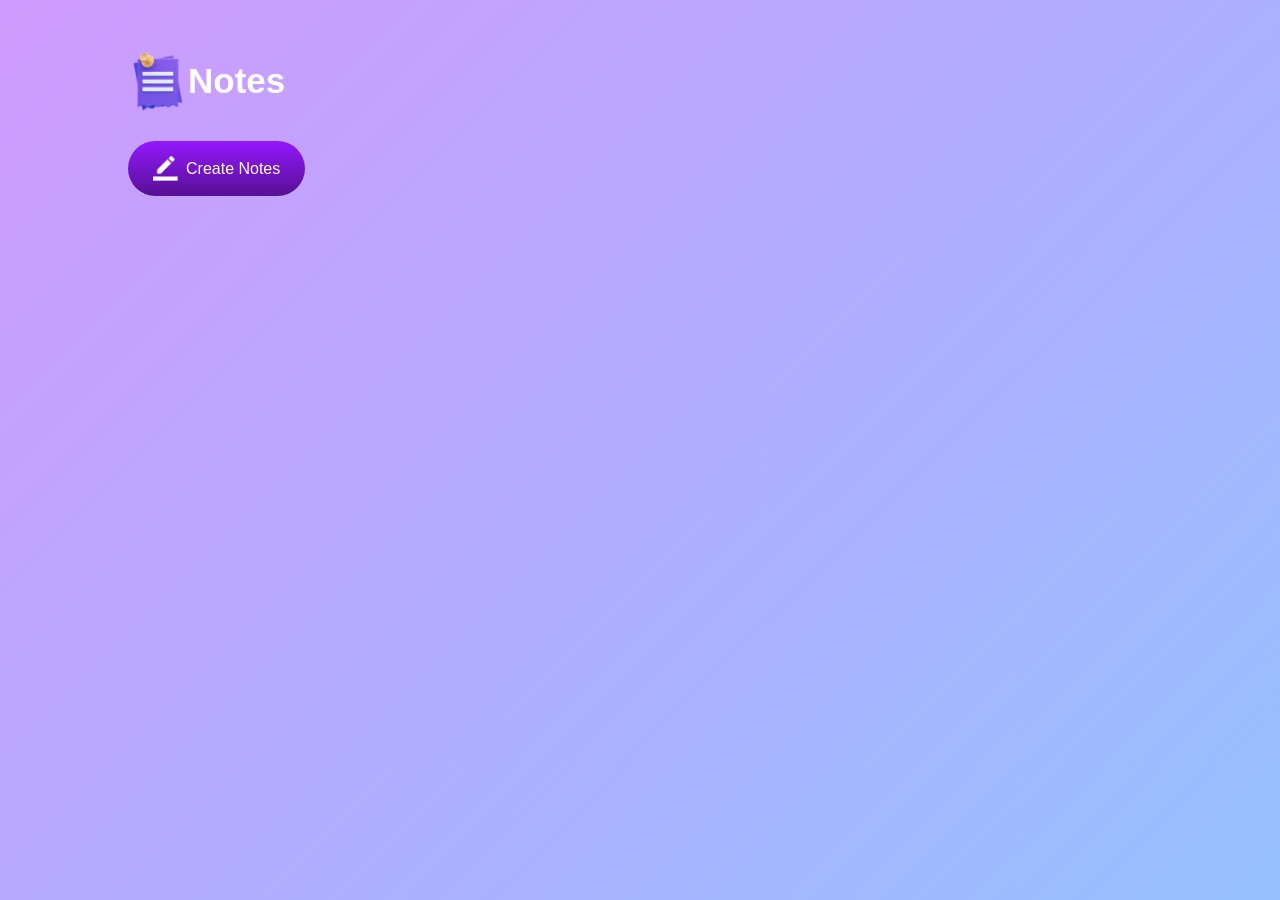
==== index.html @ ddc3372c "Add files via upload" ====
<!DOCTYPE html>
<html lang="en">

<head>
    <meta charset="UTF-8">
    <meta name="viewport" content="width=device-width, initial-scale=1.0">
    <title>Notes App</title>
    <link rel="stylesheet" href="syle.css">
</head>

<body>

    <div class="container">
        <h1><img src="images/notes.png" alt="">Notes</h1>
        <button class="btn"><img src="images/edit.png" alt="">Create Notes</button>
        <div class="notes-container">
            <!-- <p contenteditable="true" class="input-box">
                <img src="images/delete.png">
            </p> -->
        </div>
    </div>
    <script src="first.js"></script>
</body>

</html>
---- syle.css ----
* {
    margin: 0;
    padding: 0;
    font-family: 'Poppins', sans-serif;
    box-sizing: border-box;
}

.container {
    width: 100%;
    min-height: 100vh;
    background: linear-gradient(135deg, #cf9aff, #95c0ff);
    color: #fff;
    padding-top: 4%;
    padding-left: 10%;
}

.container h1 {
    display: flex;
    align-items: center;
    font-size: 35px;
    font-weight: 600;

}

.container h1 img {
    width: 60px;
}

.container button img {
    width: 25px;
    margin-right: 8px;
}

.container button {
    display: flex;
    align-items: center;
    background: linear-gradient(#9418fd, #571094);
    color: #fff;
    font-size: 16px;
    outline: 0;
    border: 0;
    border-radius: 40px;
    padding: 15px 25px;
    margin: 30px 0 20px;
    cursor: pointer;
}

.input-box {

    position: relative;
    width: 100%;
    max-width: 500px;
    min-height: 150px;
    background: #fff;
    color: #333;
    padding: 20px;
    margin: 20px 0;
    outline: none;
    border-radius: 5px;


}

.input-box img {
    width: 25px;
    position: absolute;
    bottom: 15px;
    right: 15px;
    cursor: pointer;

}
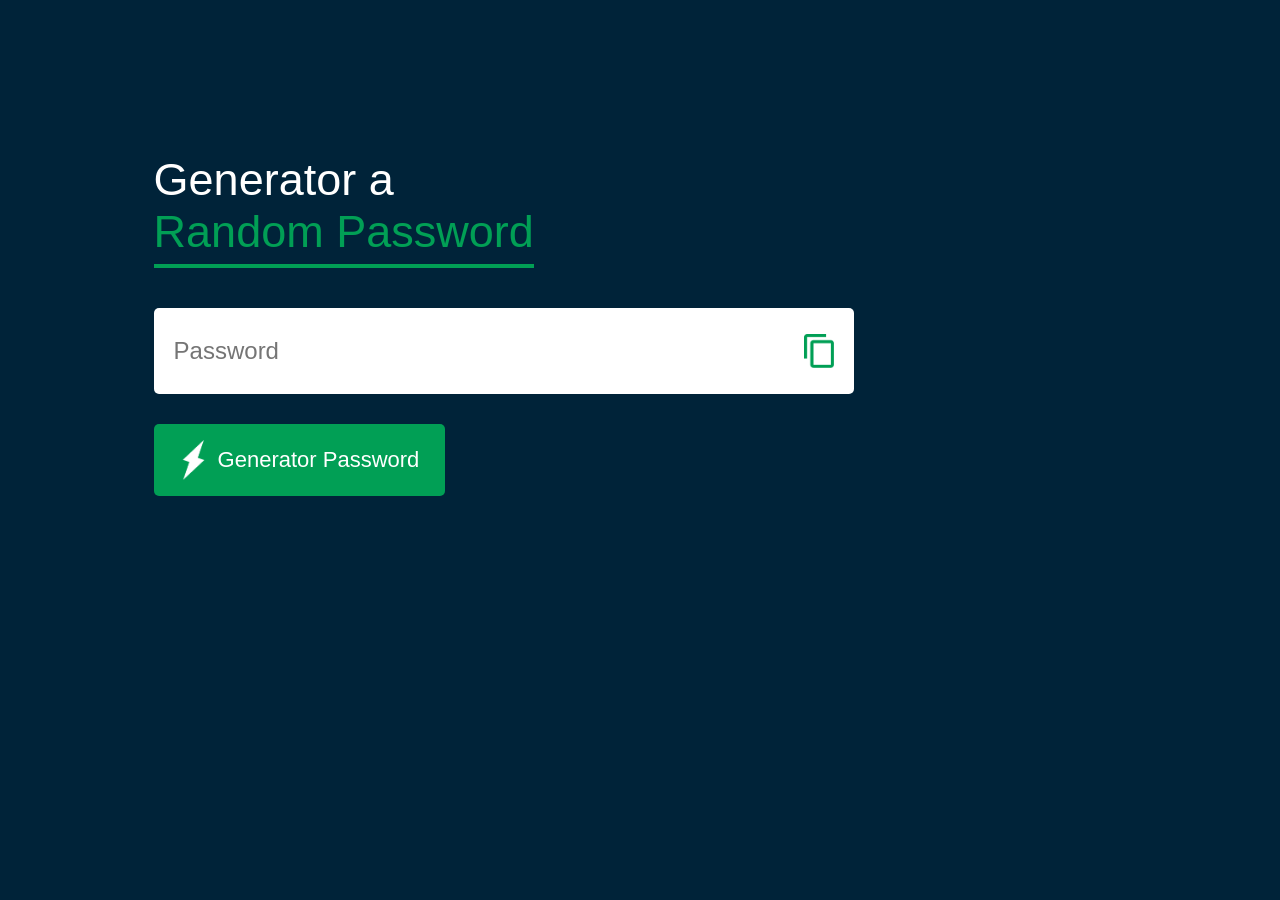
==== commit dc063e96: "Add files via upload" ====
--- a/index.html
+++ b/index.html
@@ -4,21 +4,22 @@
 <head>
     <meta charset="UTF-8">
     <meta name="viewport" content="width=device-width, initial-scale=1.0">
-    <title>Notes App</title>
-    <link rel="stylesheet" href="syle.css">
+    <title>Random Password Generator</title>
+    <link rel="stylesheet" href="style.css">
 </head>
 
 <body>
+    <div class="container">
+        <h1>Generator a <br> <span>Random Password</span></h1>
+        <div class="display" onclick="copyPassword()">
+            <input type="text" id="password" placeholder="Password">
+            <img src="images/copy.png" onclick="copyPassword()">
+        </div>
+        <button onclick="createPassword"><img src="images/generate.png">Generator Password</button>
 
-    <div class="container">
-        <h1><img src="images/notes.png" alt="">Notes</h1>
-        <button class="btn"><img src="images/edit.png" alt="">Create Notes</button>
-        <div class="notes-container">
-            <!-- <p contenteditable="true" class="input-box">
-                <img src="images/delete.png">
-            </p> -->
-        </div>
     </div>
+
+
     <script src="first.js"></script>
 </body>
 
--- a/style.css
+++ b/style.css
@@ -0,0 +1,73 @@
+* {
+    margin: 0;
+    padding: 0;
+    font-family: 'Poppins', sans-serif;
+    box-sizing: border-box;
+}
+
+body {
+    background: #002339;
+    color: #fff;
+}
+
+.container {
+    margin: 12%;
+    width: 90%;
+    max-width: 700px;
+}
+
+.display {
+    width: 100%;
+    margin-top: 50px;
+    margin-bottom: 30px;
+    background: #fff;
+    color: #333;
+    display: flex;
+    align-items: center;
+    justify-content: space-between;
+    padding: 26px 20px;
+    border-radius: 5px;
+}
+
+.container h1 {
+    font-weight: 500;
+    font-size: 45px;
+}
+
+.container h1 span {
+    color: #019f55;
+    border-bottom: 4px solid #019f55;
+    padding-bottom: 7px;
+}
+
+.display img {
+    width: 30px;
+    cursor: pointer;
+}
+
+.display input {
+    border: 0;
+    outline: 0;
+    font-size: 24px;
+}
+
+.container button img {
+    width: 28px;
+    margin-right: 10px;
+
+}
+
+.container button {
+    border: 0;
+    outline: 0;
+    background: #019f55;
+    color: #fff;
+    font-size: 22px;
+    font-weight: 300;
+    display: flex;
+    align-items: center;
+    justify-content: center;
+    padding: 16px 26px;
+    border-radius: 5px;
+    cursor: pointer;
+}
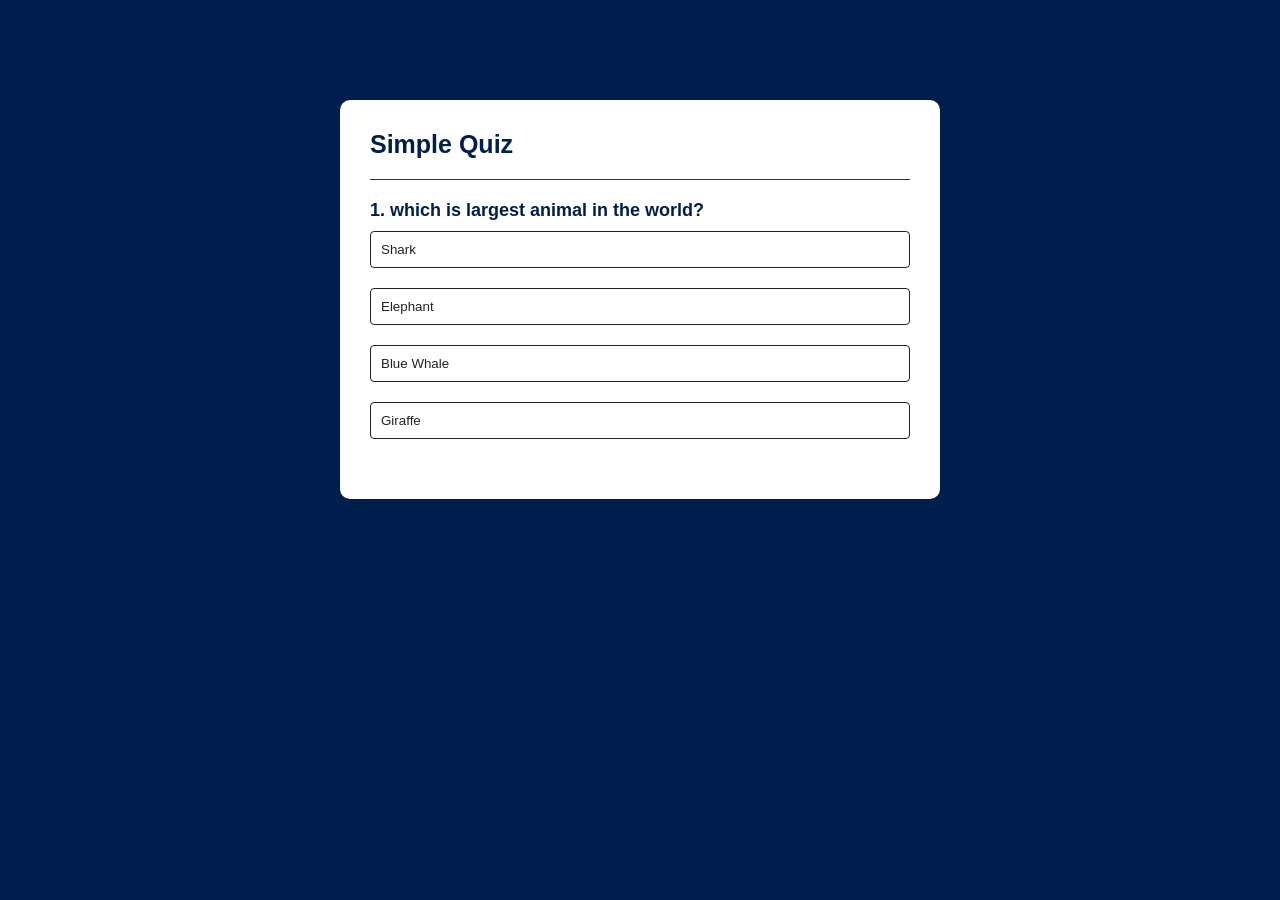
==== commit d0814925: "Add files via upload" ====
--- a/index.html
+++ b/index.html
@@ -4,22 +4,26 @@
 <head>
     <meta charset="UTF-8">
     <meta name="viewport" content="width=device-width, initial-scale=1.0">
-    <title>Random Password Generator</title>
+    <title>Quiz App</title>
     <link rel="stylesheet" href="style.css">
 </head>
 
 <body>
-    <div class="container">
-        <h1>Generator a <br> <span>Random Password</span></h1>
-        <div class="display" onclick="copyPassword()">
-            <input type="text" id="password" placeholder="Password">
-            <img src="images/copy.png" onclick="copyPassword()">
+    <div class="app">
+        <h1>Simple Quiz</h1>
+        <div class="quiz">
+            <h2 id="question">Question goes here</h2>
+            <div id="answer-buttons">
+                <button class="btn">Answer 1</button>
+                <button class="btn">Answer 2</button>
+                <button class="btn">Answer 3</button>
+                <button class="btn">Answer 4</button>
+            </div>
         </div>
-        <button onclick="createPassword"><img src="images/generate.png">Generator Password</button>
-
+        <div>
+            <button id="next-btn">Next</button>
+        </div>
     </div>
-
-
     <script src="first.js"></script>
 </body>
 
--- a/style.css
+++ b/style.css
@@ -6,68 +6,76 @@
 }
 
 body {
-    background: #002339;
+    background: #001e4d;
+}
+
+.app {
+    background: #fff;
+    width: 90%;
+    max-width: 600px;
+    margin: 100px auto 0;
+    border-radius: 10px;
+    padding: 30px;
+}
+
+.app h1 {
+    font-size: 25px;
+    color: #001e4d;
+    font-weight: 600px;
+    border-bottom: 1px solid #333;
+    padding-bottom: 20px;
+}
+
+.quiz {
+    padding: 20px 0;
+}
+
+.quiz h2 {
+    font-size: 18px;
+    color: #001e4d;
+    font-weight: 600;
+}
+
+.btn {
+    background: #fff;
+    color: #222;
+    font-weight: 500;
+    width: 100%;
+    border: 1px solid #222;
+    padding: 10px;
+    margin: 10px 0;
+    text-align: left;
+    border-radius: 4px;
+    cursor: pointer;
+    transition: all 0.3s;
+}
+
+.btn:hover:not([disabled]) {
+    background: #222;
     color: #fff;
 }
 
-.container {
-    margin: 12%;
-    width: 90%;
-    max-width: 700px;
+.btn:disabled {
+    cursor: no-drop;
 }
 
-.display {
-    width: 100%;
-    margin-top: 50px;
-    margin-bottom: 30px;
-    background: #fff;
-    color: #333;
-    display: flex;
-    align-items: center;
-    justify-content: space-between;
-    padding: 26px 20px;
-    border-radius: 5px;
+#next-btn {
+    background: #001e4d;
+    color: #fff;
+    font-weight: 500;
+    width: 150px;
+    border: 0;
+    padding: 10px;
+    margin: 20px auto 0;
+    border-radius: 4px;
+    cursor: pointer;
+    display: none;
 }
 
-.container h1 {
-    font-weight: 500;
-    font-size: 45px;
+.correct {
+    background: #9aeabc;
 }
 
-.container h1 span {
-    color: #019f55;
-    border-bottom: 4px solid #019f55;
-    padding-bottom: 7px;
-}
-
-.display img {
-    width: 30px;
-    cursor: pointer;
-}
-
-.display input {
-    border: 0;
-    outline: 0;
-    font-size: 24px;
-}
-
-.container button img {
-    width: 28px;
-    margin-right: 10px;
-
-}
-
-.container button {
-    border: 0;
-    outline: 0;
-    background: #019f55;
-    color: #fff;
-    font-size: 22px;
-    font-weight: 300;
-    display: flex;
-    align-items: center;
-    justify-content: center;
-    padding: 16px 26px;
-    border-radius: 5px;
-    cursor: pointer;
+.incorrect {
+    background: #ff9393;
 }
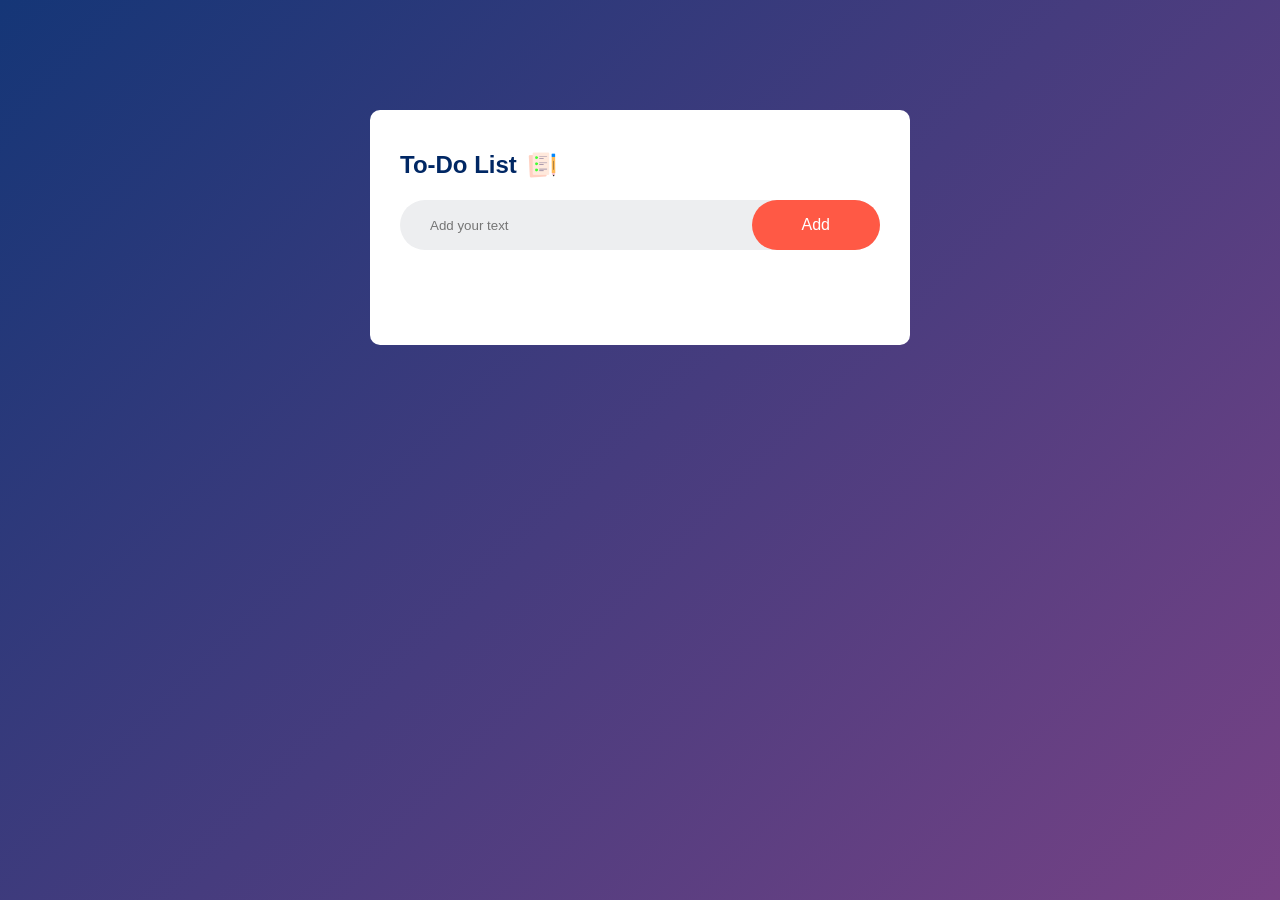
==== commit d2098978: "Add files via upload" ====
--- a/index.html
+++ b/index.html
@@ -4,24 +4,23 @@
 <head>
     <meta charset="UTF-8">
     <meta name="viewport" content="width=device-width, initial-scale=1.0">
-    <title>Quiz App</title>
+    <title>To-Do List</title>
     <link rel="stylesheet" href="style.css">
 </head>
 
 <body>
-    <div class="app">
-        <h1>Simple Quiz</h1>
-        <div class="quiz">
-            <h2 id="question">Question goes here</h2>
-            <div id="answer-buttons">
-                <button class="btn">Answer 1</button>
-                <button class="btn">Answer 2</button>
-                <button class="btn">Answer 3</button>
-                <button class="btn">Answer 4</button>
+    <div class="container">
+        <div class="todo-app">
+            <h2>To-Do List <img src="images/icon.png" alt=""></h2>
+            <div class="row">
+                <input type="text" id="input-box" placeholder="Add your text">
+                <button onclick="addTask()">Add</button>
             </div>
-        </div>
-        <div>
-            <button id="next-btn">Next</button>
+            <ul id="list-container">
+                <!-- <li class="checked">Task 1</li>
+                <li>Task 2</li>
+                <li>Task 3</li> -->
+            </ul>
         </div>
     </div>
     <script src="first.js"></script>
--- a/style.css
+++ b/style.css
@@ -5,77 +5,111 @@
     box-sizing: border-box;
 }
 
-body {
-    background: #001e4d;
+.container {
+    width: 100%;
+    min-height: 100vh;
+    background: linear-gradient(135deg, #153677, #774285);
+    padding: 10px;
 }
 
-.app {
+.todo-app {
+    width: 100%;
+    max-width: 540px;
     background: #fff;
-    width: 90%;
-    max-width: 600px;
-    margin: 100px auto 0;
+    margin: 100px auto 20px;
+    padding: 40px 30px 70px;
     border-radius: 10px;
-    padding: 30px;
 }
 
-.app h1 {
-    font-size: 25px;
-    color: #001e4d;
-    font-weight: 600px;
-    border-bottom: 1px solid #333;
-    padding-bottom: 20px;
+.todo-app h2 {
+    color: #002764;
+    display: flex;
+    align-items: center;
+    margin-bottom: 20px;
 }
 
-.quiz {
-    padding: 20px 0;
+.todo-app h2 img {
+    width: 30px;
+    margin-left: 10px;
+
 }
 
-.quiz h2 {
-    font-size: 18px;
-    color: #001e4d;
-    font-weight: 600;
+.row {
+    display: flex;
+    align-items: center;
+    justify-content: center;
+    background: #edeef0;
+    border-radius: 30px;
+    padding-left: 20px;
+    margin-bottom: 25px;
 }
 
-.btn {
-    background: #fff;
-    color: #222;
-    font-weight: 500;
-    width: 100%;
-    border: 1px solid #222;
+input {
+    flex: 1;
+    border: none;
+    outline: none;
+    background: transparent;
     padding: 10px;
-    margin: 10px 0;
-    text-align: left;
-    border-radius: 4px;
-    cursor: pointer;
-    transition: all 0.3s;
 }
 
-.btn:hover:not([disabled]) {
-    background: #222;
+button {
+    border: none;
+    outline: none;
+    padding: 16px 50px;
+    background: #ff5945;
     color: #fff;
+    font-size: 16px;
+    cursor: pointer;
+    border-radius: 40px;
 }
 
-.btn:disabled {
-    cursor: no-drop;
+ul li {
+    list-style: none;
+    font-size: 17px;
+    padding: 12px 8px 12px 50px;
+    user-select: none;
+    cursor: pointer;
+    position: relative;
+    overflow: hidden;
 }
 
-#next-btn {
-    background: #001e4d;
-    color: #fff;
-    font-weight: 500;
-    width: 150px;
-    border: 0;
-    padding: 10px;
-    margin: 20px auto 0;
-    border-radius: 4px;
-    cursor: pointer;
-    display: none;
+ul li::before {
+    content: '';
+    position: absolute;
+    height: 28px;
+    width: 28px;
+    border-radius: 50%;
+    background-image: url(images/unchecked.png);
+    background-size: cover;
+    background-position: center;
+    top: 12px;
+    left: 8px;
 }
 
-.correct {
-    background: #9aeabc;
+ul li.checked {
+    display: none;
+    color: #555;
+    text-decoration: line-through;
 }
 
-.incorrect {
-    background: #ff9393;
+ul li.checked::before {
+    display: none;
+    background-image: url(images/checked.png);
+}
+
+ul li span {
+    position: absolute;
+    right: 0;
+    top: 5px;
+    width: 40px;
+    height: 40px;
+    font-size: 22px;
+    color: #555;
+    line-height: 40px;
+    text-align: center;
+    border-radius: 50px;
+}
+
+ul li span:hover {
+    background: #edeef0;
 }
